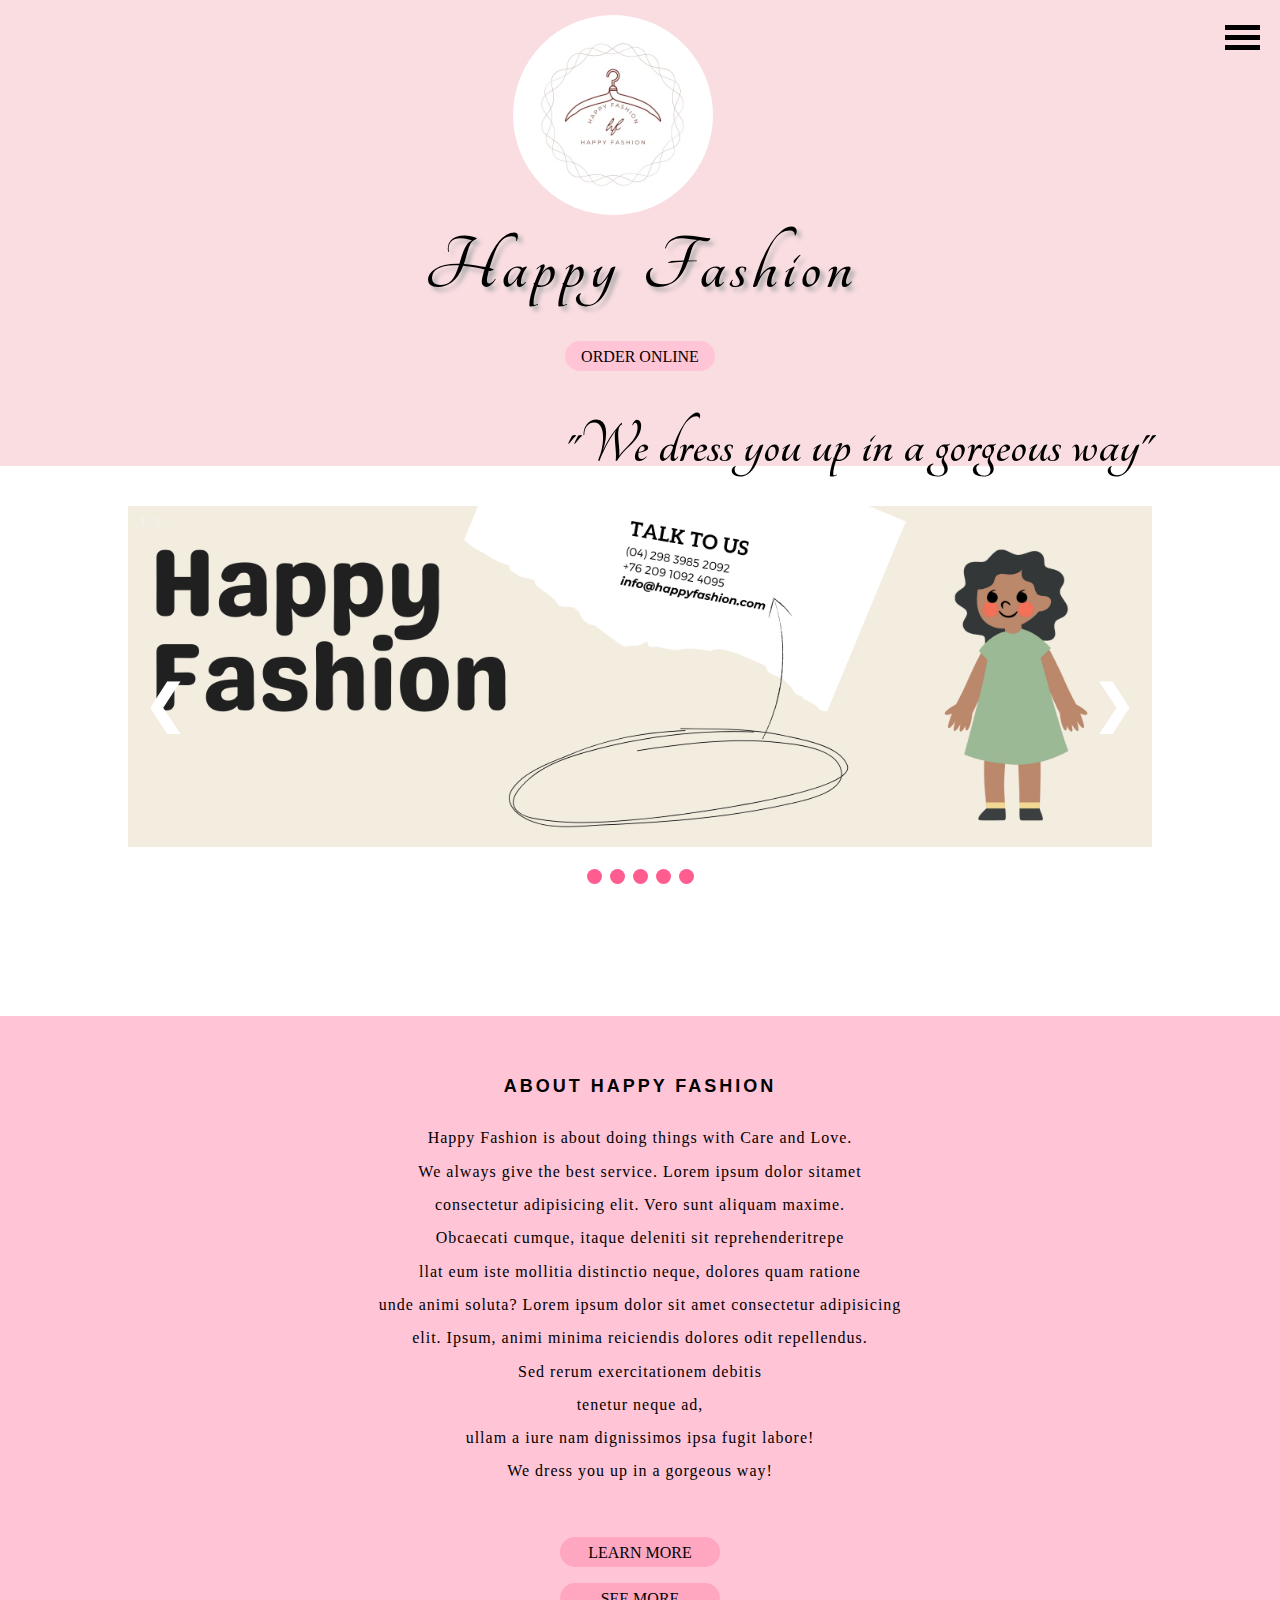
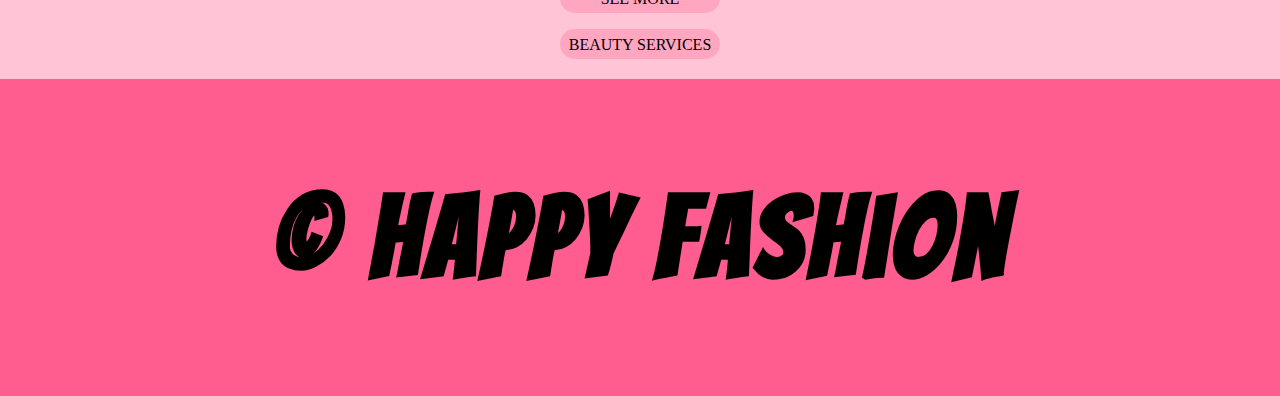
==== index.html @ d74e950b "Happy Fashion" ====
<!DOCTYPE html>
<html lang="en">
<head>
    <meta charset="UTF-8">
    <meta http-equiv="X-UA-Compatible" content="IE=edge">
    <meta name="viewport" content="width=device-width, initial-scale=1.0">
    <link rel="stylesheet" href="https://fonts.googleapis.com/css?family=Tangerine">
    
    
    <link rel="stylesheet" href="index.css">
    <title>Welcome|Home Page</title>
</head>
<body>

    <section id="FirstPart">
        

        <div class="Header">

            <script>
                function myFunction(x){
                    x.classList.toggle("change");
    
                    document.getElementById("myDropdown").style.display = document.getElementById("myDropdown").style.display == "block" ? "none" : "block";
                }
            </script>
    
            <div class="container" onclick="myFunction(this)">
                <div class="bar1"></div>
                <div class="bar2"></div>
                <div class="bar3"></div>
    
                <div id="myDropdown" class="dropdown-content">
                    <ul style="list-style-type: none; margin: 0; padding: 0; line-height: 25px; margin-top: 20px;">
                        <li> <a href="#">Home</a></li>
                        <li> <a href="#">Service</a></li>
                        <li> <a href="#">Contact</a></li>
                        <li> <a href="#">About</a></li>

                    </ul>
                    
                </div>
    
            </div>
            <img src="images/logo.JPG" alt="" class="logoHeader">
    
            <h1 class="HeaderName">Happy Fashion </h1> 
    
            <div class="orderOnline">
                <p style="text-align: center; padding-top: 7px;"> ORDER ONLINE</p>
                <h5 class="spanText"> "We dress you up in a gorgeous way"  </h5>
           </div>
    
            
        </div>
    </section>

    <div class="slide">

   
        <!--slide show container-->
        <div class="slideshow-container">

            <div class="mySlides_fade">
                <div class="numbertext"> 1 / 5 </div>
                <img src="images/image30.png">
                
            </div>

            <div class="mySlides_fade">
                <div class="numbertext"> 2 / 5</div>
                <img src="images/image31.png">
            </div>

            <div class="mySlides_fade">
                <div class="numbertext"> 3 / 5</div>
                <img src="images/image32.png" style=" max-width: 100%;
                 height: auto; background-size: cover;">
            
            </div>

            <div class="mySlides_fade">
                <div class="numbertext"> 4 / 5</div>
                <img src="images/image33.png">
            </div>

            <div class="mySlides_fade">
                <div class="numbertext"> 5 / 5</div>
                <img src="images/image34.png" style=" max-width: 100%;
                 height: auto;">
            </div>

            <a class="prev" onclick="plusSlide(-1)">&#10094;</a>
            <a class="next" onclick="plusSlide(1)">&#10095;</a>

        </div>
        
        <br>

        <div style="text-align:center">
            <span class="dot" onclick="currentSlide(1)"></span>
            <span class="dot" onclick="currentSlide(2)"></span>
            <span class="dot" onclick="currentSlide(3)"></span>
            <span class="dot" onclick="currentSlide(4)"></span>
            <span class="dot" onclick="currentSlide(5)"></span>

        
        </div>

        <script>
            let slideIndex = 0;
            showSlides();

            function showSlides() {
            let i;
            let slides = document.getElementsByClassName("mySlides_fade")
            for (i = 0; i < slides.length; i++) {
              slides[i].style.display = "none";
            }
            slideIndex++;
            if (slideIndex > slides.length) {slideIndex = 1}
            slides[slideIndex-1].style.display = "block";
            setTimeout(showSlides, 2000); // Change image every 2 seconds
            }


        </script>
    </div>    

        <br>
      
        
    <section id="SecondPart">
        <div class="firstAbout">
            <br>
            <h4 style="letter-spacing: 3px; padding-top: 1em; font-family:'Lucida Sans', 'Lucida Sans Regular', 'Lucida Grande', 'Lucida Sans Unicode', Geneva, Verdana, sans-serif; font-size: large;">  ABOUT HAPPY FASHION</h4>
            <p style=" letter-spacing: 1px; line-height: 25pt;">
                Happy Fashion is about doing things with Care and Love. <br>
                We always give the best service. Lorem ipsum dolor sitamet <br>
                consectetur adipisicing elit. Vero sunt aliquam maxime. <br>
                Obcaecati cumque, itaque deleniti sit reprehenderitrepe <br>
                llat eum iste mollitia distinctio neque, dolores quam ratione <br>
                unde animi soluta? Lorem ipsum dolor sit amet consectetur adipisicing <br>
                elit. Ipsum, animi minima reiciendis dolores odit repellendus.<br>
                Sed rerum exercitationem debitis <br>tenetur neque ad,<br>
                ullam a iure nam dignissimos ipsa fugit labore!<br>
                We dress you up in a gorgeous way! <br>
                <br>
            </p>

            <div class="LearnMore">
                <p style="padding-top: 7px;"><a href="#"> LEARN MORE</a></p>
            </div>
            
            <div  class="SeeMore">
                <p style="padding-top: 7px;"> <a href="#">SEE MORE</a> </p>
            </div>

            <div class="BeautyServices">
                <p style="padding-top: 7px;"><a href="#">BEAUTY SERVICES</a> </p>
            </div>

        </div>

    </section>
   


    
   <footer>
       <div class="footer">
           <h1 class="footer_text"> <span>&#169;</span> Happy Fashion</h1>

       </div>

   </footer>


    
</body>
</html>
---- index.css ----
@import url(https://fonts.googleapis.com/css?family=Tangerine|Inconsolata|Droid+Sans);
@import url('https://fonts.googleapis.com/css2?family=Bangers&display=swap');


.container{
    display: inline-block;
    cursor: pointer;
    margin-top: 10px;
    float: right;
    margin-right: 20px;
    

}

a:link{ text-decoration: none; color: black;}
 
a:visited{ text-decoration: none; color: black;}

a:hover{ text-decoration: none; color: black;}

a:active{ text-decoration: none; color: black;}

.bar1, .bar2, .bar3{
    width: 35px;
    height: 5px;
    background-color:black;
    margin: 5px 0;
    transition: 0.4s;
    
}

/* Rotate first bar*/
.change .bar1{
    -webkit-transform: rotate(-45deg) translate(-9px, 6px);
    transform: rotate(-45deg) translate(-9px, 6px);
}

/* Rotate second bar*/
.change .bar2{
    opacity: 0;
}

/* Rotate last bar*/
.change .bar3{
    -webkit-transform: rotate(45deg) translate(-8px, -8px);
    transform: rotate(45deg) translate(-8px, -8px);
}

.dropdown-content{
    display: none;
    text-decoration: none;
}


#FirstPart{
    padding-bottom: 0px;
    margin: 0;
}

.Header{
    background-color: #fadde1;
    background-blend-mode: multiply;
    background-size: cover;
    padding-bottom: 95px;
    padding-top: 0;
    padding-top: 10px;
}

html, body{
    padding: 0;
    margin: 0;
}

.logoHeader{
    max-width: 100%;
    max-height: 100%;
    height: 200px;
    width: 200px;
    border-radius: 50%;
    display: block;
    margin-left: auto;
    margin-right: auto;
    margin-top: 5px;
    
}

/**p:hover{
    background-color:blanchedalmond;
}
**/

.orderOnline{
    max-width: 100%;
    max-height: 100%;
    height: 30px;
    width: 150px;
    border-radius: 16px 16px;
    background-color:#ffc4d6;
    display: block;
    margin-left: auto;
    margin-right: auto;
    margin-top: 30px;
}

.HeaderName{
    text-align: center;  
    font-family: 'Tangerine', serif;  
    font-size: 80px;
    margin-bottom: auto;
    letter-spacing: 5px;
    margin-top: 10px;
    word-spacing: 5px;
    text-shadow: 4px 4px 4px #aaa;
    
    
}

.spanText{
    margin-top: 30px;
    display: inline-block;
    text-align: center;
    font-family: 'Tangerine', serif;  
    font-size: 5vw;
    white-space: nowrap;
   
}


.slide{
    padding-top: 40px;
    padding-bottom: 10px;
}

*{box-sizing: border-box;}

.slideshow-container{
    max-width: 100%;
    position: relative;
    margin: auto;
}

.mySlide{
    display: none;
}

.slideshow-container, img{
    max-width: 100%;
    width: 1024px;
    height: auto;
   

}

.prev, .next{
    cursor: pointer;
    position: absolute;
    top: 50%;
    width: auto;
    margin-top: -22px;
    padding: 16px;
    color: white;
    font-weight: bold;
    font-size: 4vw;
    transition: 0.6s ease;
    border-radius: 0 3px 3px 0;
    user-select: none;
}

.next{
    right: 0;
    border-radius: 3px 0 0 3px;
}




.numbertext{
    color: #f2f2f2;
    font-size: 12px;
    padding: 8px 12px;
    position: absolute;
    top: 0;
}


.dot{
    cursor: pointer;
    height: 15px;
    width: 15px;
    margin: 0 2px;
    background-color:#ff5d8f;
    border-radius: 50%;
    display: inline-block;
    transition: background-color 0.6s ease;
}

.active, .dot:hover{
    background-color: #717171;
}

.fade{
    animation-name:fade;
    animation-duration: 2s;
}

@keyframes fade{
    from{opacity: .4;}
    to{opacity: 1;}
}


#SecondPart{
    padding-top: 100px;
    background-color: white ;
    
}

.firstAbout{
    background-color: #ffc4d6;
    vertical-align: top;
    text-align: center;
    background-size: cover;
    padding-bottom: 20px;
    
    
}

.LearnMore{
    max-width: 100%;
    max-height: 100%;
    height: 30px;
    width: 160px;
    border-radius: 16px 16px;
    background-color:#ffa6c1;
    display: block;
    margin-left: auto;
    margin-right: auto;
    

}

.SeeMore{
    max-width: 100%;
    max-height: 100%;
    height: 30px;
    width: 160px;
    border-radius: 16px 16px;
    background-color:#ffa6c1;
    display: block;
    margin-left: auto;
    margin-right: auto;
    

}

.BeautyServices{
    max-width: 100%;
    max-height: 100%;
    height: 30px;
    width: 160px;
    border-radius: 16px 16px;
    background-color:#ffa6c1;
    display: block;
    margin-left: auto;
    margin-right: auto;
    
}

.footer_text{
    letter-spacing: 5px;
    font-family: 'Bangers', cursive;
    font-size: 9vw;

}

.footer{
    text-align: center;
    background-color: #ff5d8f;
    background-size: cover;
    padding-bottom: 20px;
    padding-top: 20px;
    

}
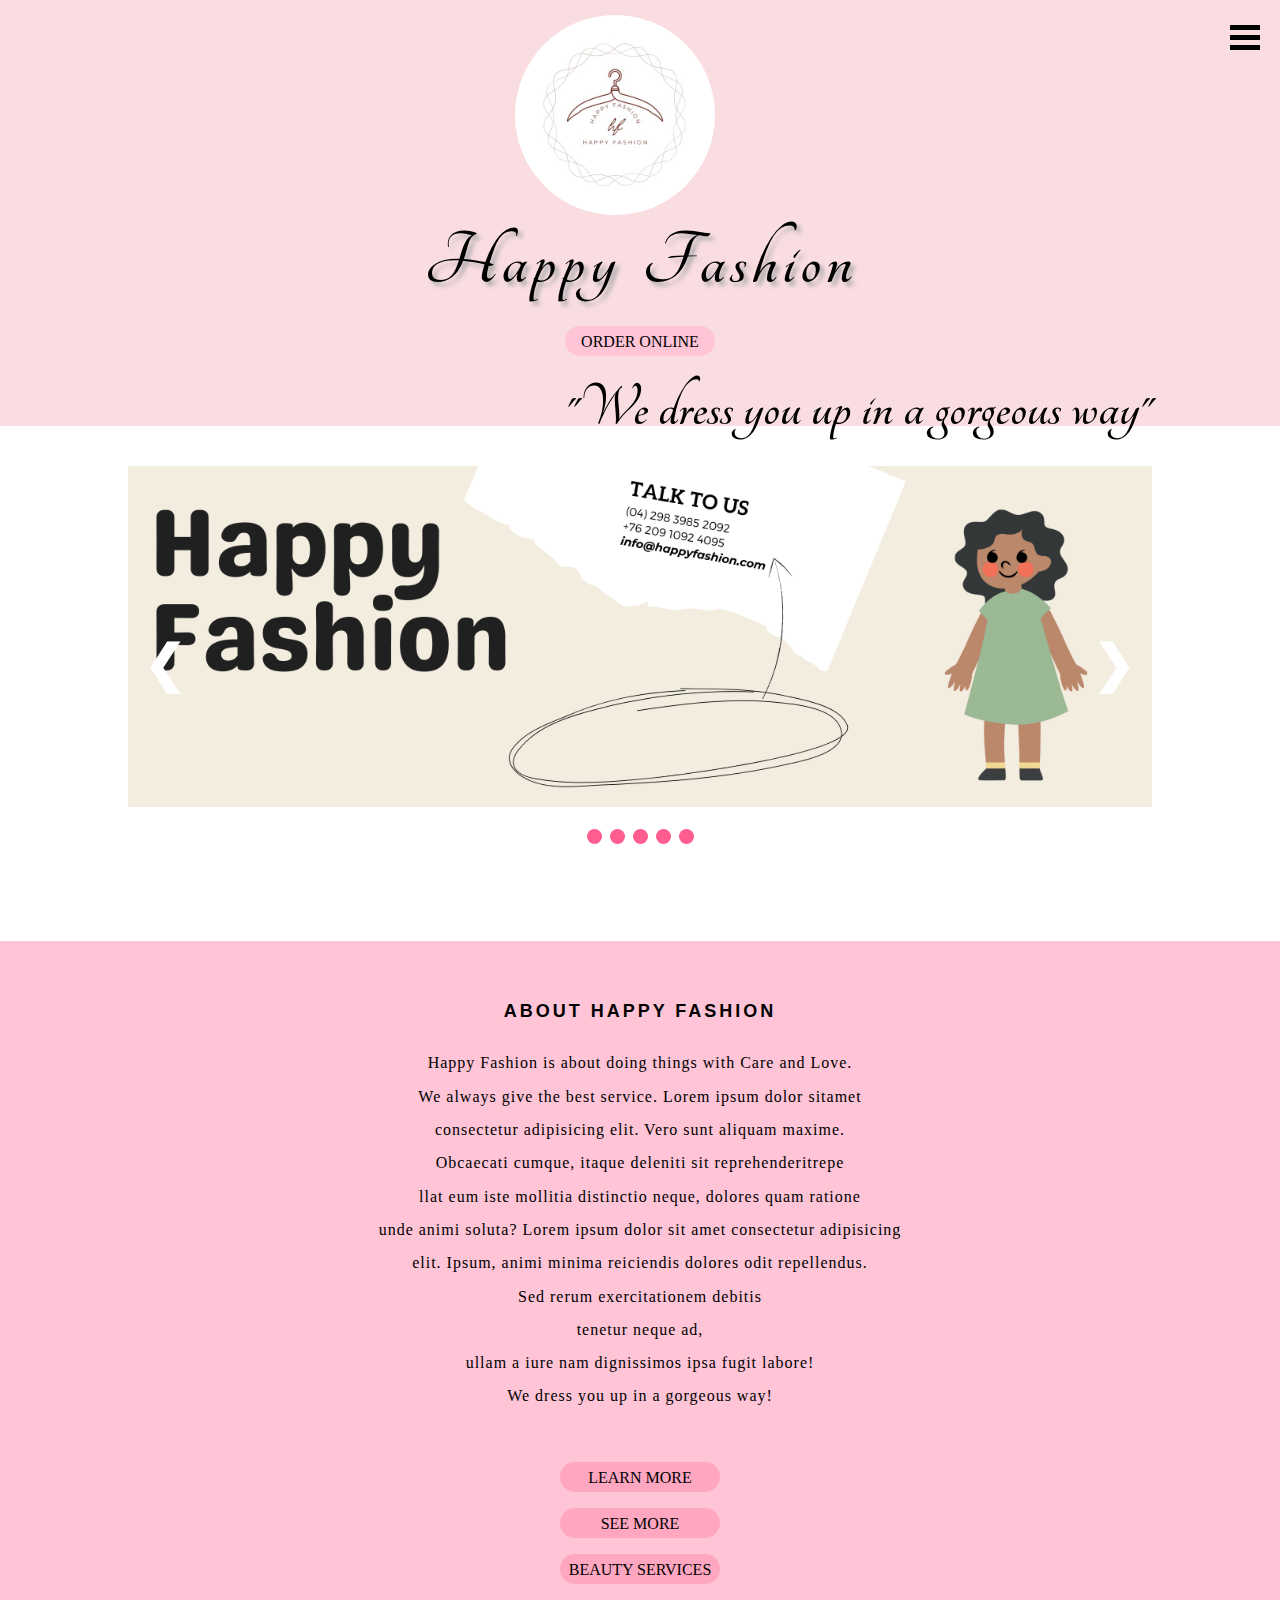
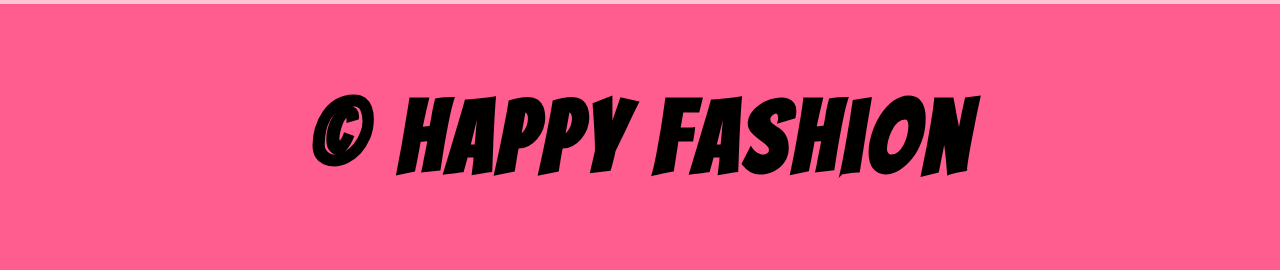
==== commit a322b64b: "Happy Fashion" ====
--- a/index.html
+++ b/index.html
@@ -32,10 +32,10 @@
     
                 <div id="myDropdown" class="dropdown-content">
                     <ul style="list-style-type: none; margin: 0; padding: 0; line-height: 25px; margin-top: 20px;">
-                        <li> <a href="#">Home</a></li>
-                        <li> <a href="#">Service</a></li>
-                        <li> <a href="#">Contact</a></li>
-                        <li> <a href="#">About</a></li>
+                        <li> <a href="/index.html">Home</a></li>
+                        <li> <a href="C:\Users\Anjolaoluwa Fajinmi\Desktop\Front_End Journeyy\Project\Happy-Fashion\service.html">Service</a></li>
+                        <li> <a href="C:\Users\Anjolaoluwa Fajinmi\Desktop\Front_End Journeyy\Project\Happy-Fashion\contact.html">Contact</a></li>
+                        <li> <a href="C:\Users\Anjolaoluwa Fajinmi\Desktop\Front_End Journeyy\Project\Happy-Fashion\about.html">About</a></li>
 
                     </ul>
                     
@@ -62,30 +62,26 @@
         <div class="slideshow-container">
 
             <div class="mySlides_fade">
-                <div class="numbertext"> 1 / 5 </div>
+
                 <img src="images/image30.png">
                 
             </div>
 
             <div class="mySlides_fade">
-                <div class="numbertext"> 2 / 5</div>
                 <img src="images/image31.png">
             </div>
 
             <div class="mySlides_fade">
-                <div class="numbertext"> 3 / 5</div>
                 <img src="images/image32.png" style=" max-width: 100%;
                  height: auto; background-size: cover;">
             
             </div>
 
             <div class="mySlides_fade">
-                <div class="numbertext"> 4 / 5</div>
                 <img src="images/image33.png">
             </div>
 
             <div class="mySlides_fade">
-                <div class="numbertext"> 5 / 5</div>
                 <img src="images/image34.png" style=" max-width: 100%;
                  height: auto;">
             </div>
--- a/index.css
+++ b/index.css
@@ -21,7 +21,7 @@
 a:active{ text-decoration: none; color: black;}
 
 .bar1, .bar2, .bar3{
-    width: 35px;
+    width: 30px;
     height: 5px;
     background-color:black;
     margin: 5px 0;
@@ -61,7 +61,7 @@
     background-color: #fadde1;
     background-blend-mode: multiply;
     background-size: cover;
-    padding-bottom: 95px;
+    padding-bottom: 70px;
     padding-top: 0;
     padding-top: 10px;
 }
@@ -99,7 +99,7 @@
     display: block;
     margin-left: auto;
     margin-right: auto;
-    margin-top: 30px;
+    margin-top: 20px;
 }
 
 .HeaderName{
@@ -108,7 +108,7 @@
     font-size: 80px;
     margin-bottom: auto;
     letter-spacing: 5px;
-    margin-top: 10px;
+    margin-top: 5px;
     word-spacing: 5px;
     text-shadow: 4px 4px 4px #aaa;
     
@@ -116,7 +116,7 @@
 }
 
 .spanText{
-    margin-top: 30px;
+    margin-top: 8px;
     display: inline-block;
     text-align: center;
     font-family: 'Tangerine', serif;  
@@ -128,7 +128,7 @@
 
 .slide{
     padding-top: 40px;
-    padding-bottom: 10px;
+    padding-bottom: 5px;
 }
 
 *{box-sizing: border-box;}
@@ -173,16 +173,6 @@
 
 
 
-
-.numbertext{
-    color: #f2f2f2;
-    font-size: 12px;
-    padding: 8px 12px;
-    position: absolute;
-    top: 0;
-}
-
-
 .dot{
     cursor: pointer;
     height: 15px;
@@ -210,7 +200,7 @@
 
 
 #SecondPart{
-    padding-top: 100px;
+    padding-top: 70px;
     background-color: white ;
     
 }
@@ -269,7 +259,7 @@
 .footer_text{
     letter-spacing: 5px;
     font-family: 'Bangers', cursive;
-    font-size: 9vw;
+    font-size: 8vw;
 
 }
 
@@ -277,9 +267,9 @@
     text-align: center;
     background-color: #ff5d8f;
     background-size: cover;
-    padding-bottom: 20px;
-    padding-top: 20px;
-    
-
-}
-
+    padding-bottom: 10px;
+    padding-top: 10px;
+    
+
+}
+
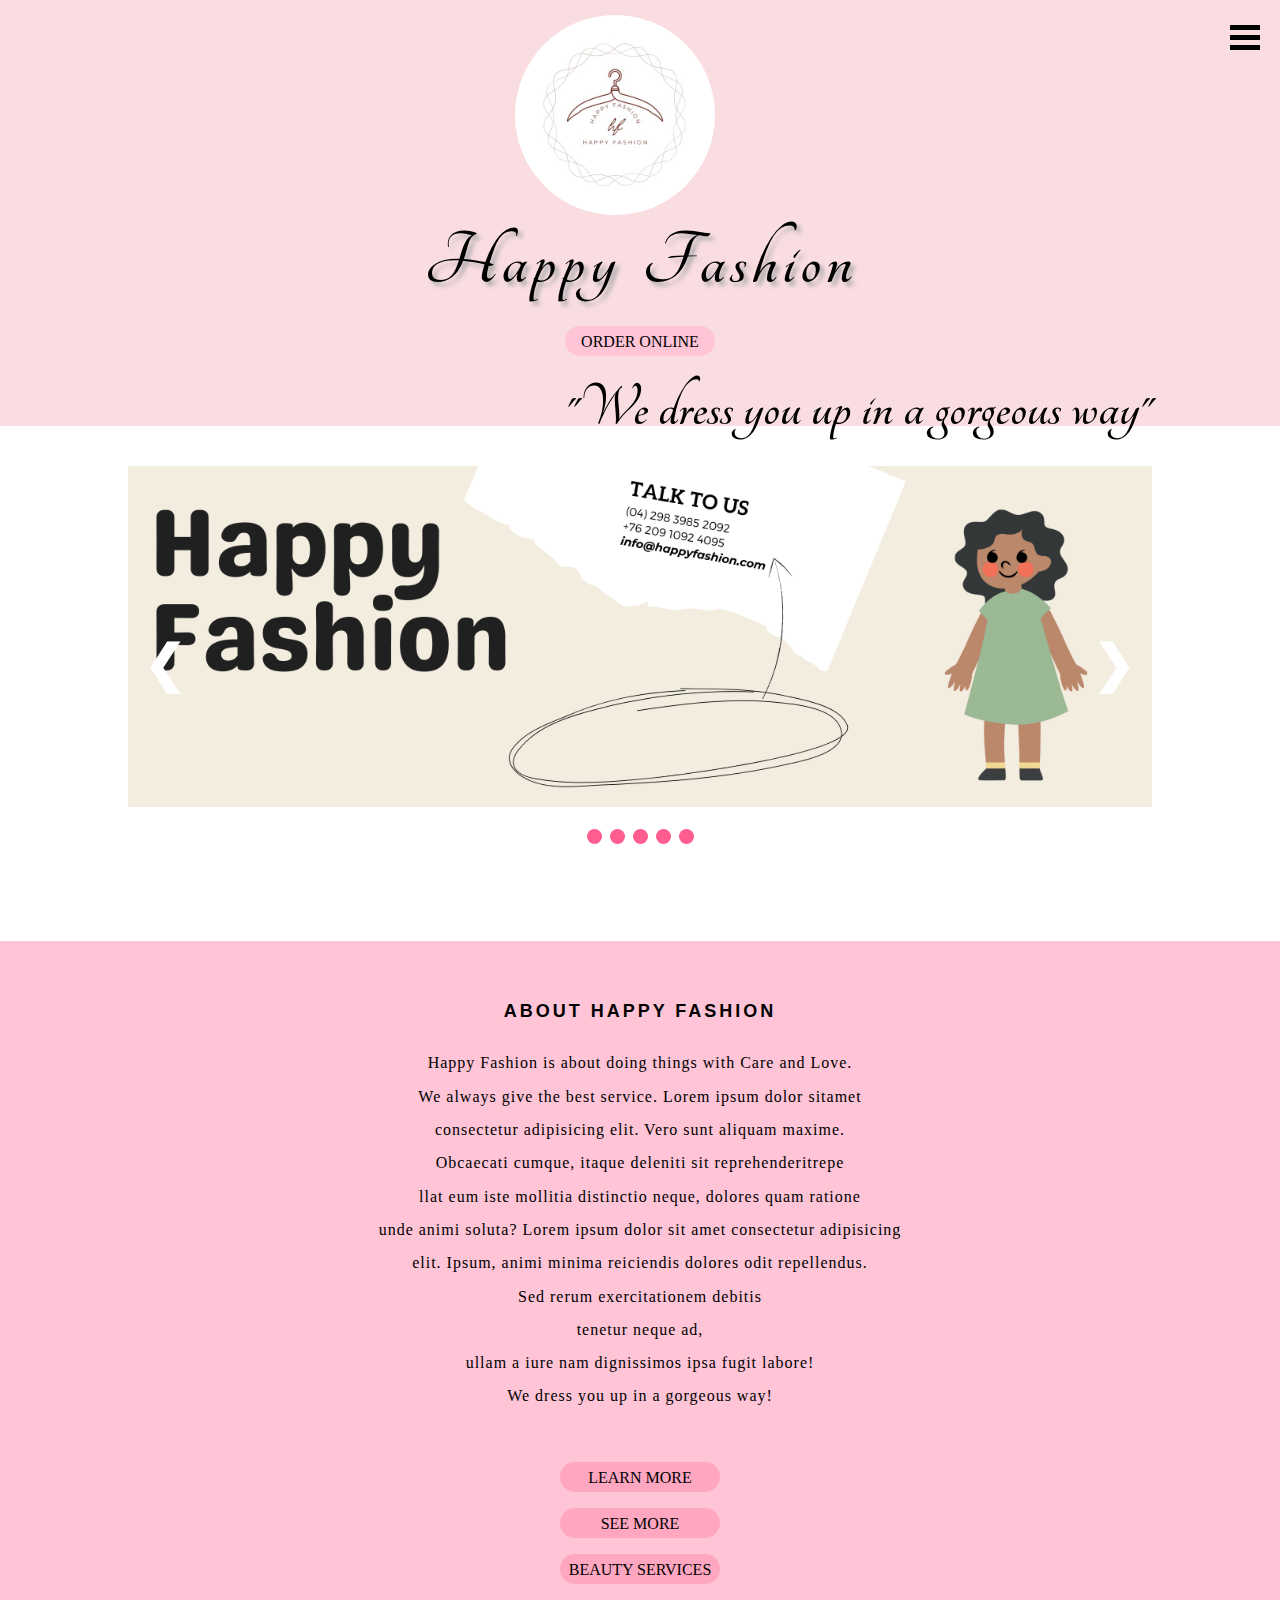
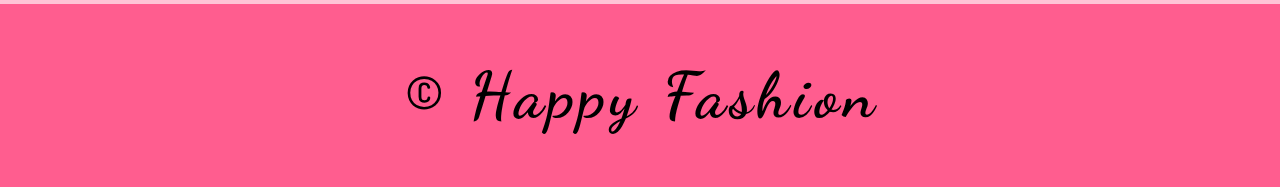
==== commit e9aadfba: "Recent Changes" ====
--- a/index.html
+++ b/index.html
@@ -32,10 +32,10 @@
     
                 <div id="myDropdown" class="dropdown-content">
                     <ul style="list-style-type: none; margin: 0; padding: 0; line-height: 25px; margin-top: 20px;">
-                        <li> <a href="/index.html">Home</a></li>
-                        <li> <a href="C:\Users\Anjolaoluwa Fajinmi\Desktop\Front_End Journeyy\Project\Happy-Fashion\service.html">Service</a></li>
-                        <li> <a href="C:\Users\Anjolaoluwa Fajinmi\Desktop\Front_End Journeyy\Project\Happy-Fashion\contact.html">Contact</a></li>
-                        <li> <a href="C:\Users\Anjolaoluwa Fajinmi\Desktop\Front_End Journeyy\Project\Happy-Fashion\about.html">About</a></li>
+                        <li> <a href="index.html">Home</a></li>
+                        <li> <a href="service.html">Service</a></li>
+                        <li> <a href="contact.html">Contact</a></li>
+                        <li> <a href="about.html">About</a></li>
 
                     </ul>
                     
@@ -47,7 +47,7 @@
             <h1 class="HeaderName">Happy Fashion </h1> 
     
             <div class="orderOnline">
-                <p style="text-align: center; padding-top: 7px;"> ORDER ONLINE</p>
+                <p style="text-align: center; padding-top: 7px;"> <a href="service.html">ORDER ONLINE</a></p>
                 <h5 class="spanText"> "We dress you up in a gorgeous way"  </h5>
            </div>
     
--- a/index.css
+++ b/index.css
@@ -1,5 +1,10 @@
 @import url(https://fonts.googleapis.com/css?family=Tangerine|Inconsolata|Droid+Sans);
 @import url('https://fonts.googleapis.com/css2?family=Bangers&display=swap');
+@import url('https://fonts.googleapis.com/css2?family=Playfair+Display&display=swap');
+@import url('https://fonts.googleapis.com/css2?family=Dancing+Script:wght@700&display=swap');
+
+
+
 
 
 .container{
@@ -49,6 +54,9 @@
 .dropdown-content{
     display: none;
     text-decoration: none;
+    font-family: 'Dancing Script', cursive;
+    font-size: 20px;
+
 }
 
 
@@ -101,6 +109,16 @@
     margin-right: auto;
     margin-top: 20px;
 }
+
+a:hover{
+    text-decoration: none;
+    color: #880E4F;
+    -moz-text-shadow: 3px 3px 10px #EC407A;
+    -webkit-text-shadow: 3px 3px 10px #EC407A;
+    text-shadow: 3px 3px 10px #EC407A;
+
+}
+
 
 .HeaderName{
     text-align: center;  
@@ -258,8 +276,8 @@
 
 .footer_text{
     letter-spacing: 5px;
-    font-family: 'Bangers', cursive;
-    font-size: 8vw;
+    font-family: 'Dancing Script', cursive;
+    font-size: 5vw;
 
 }
 
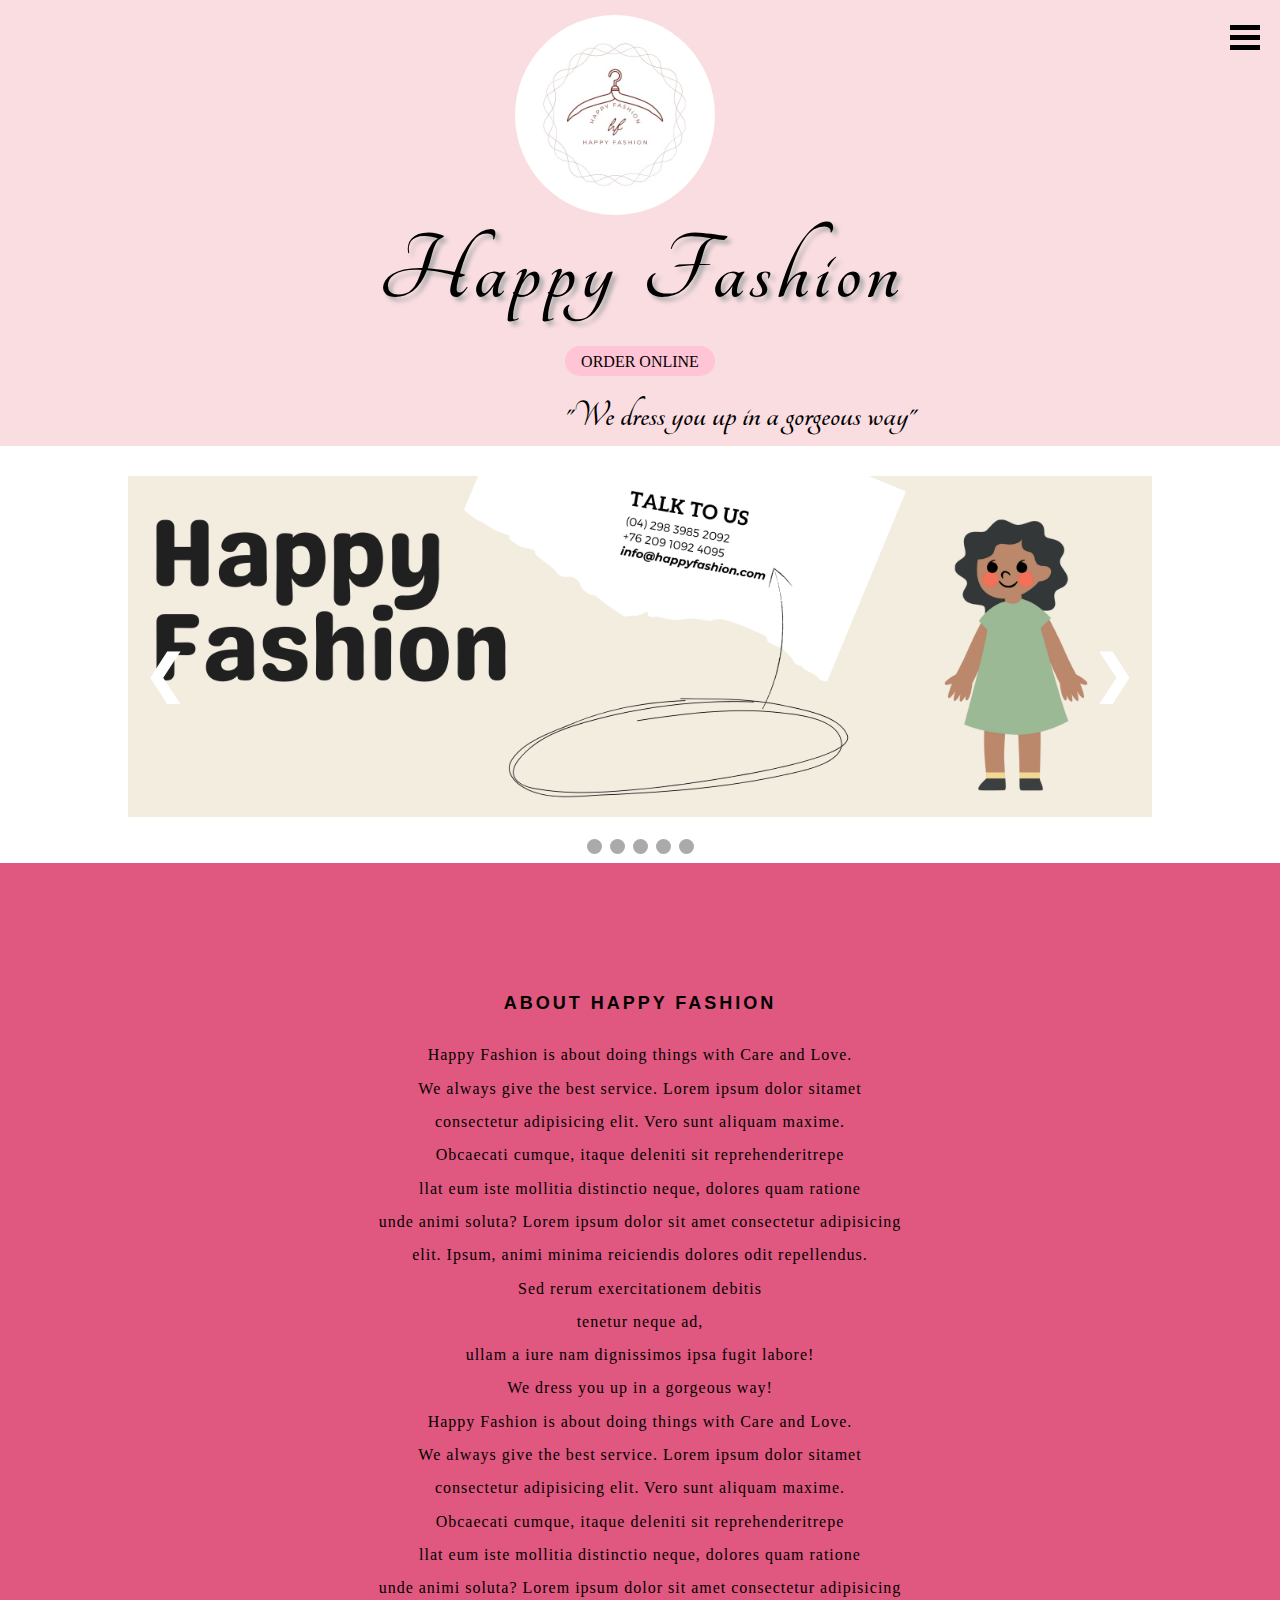
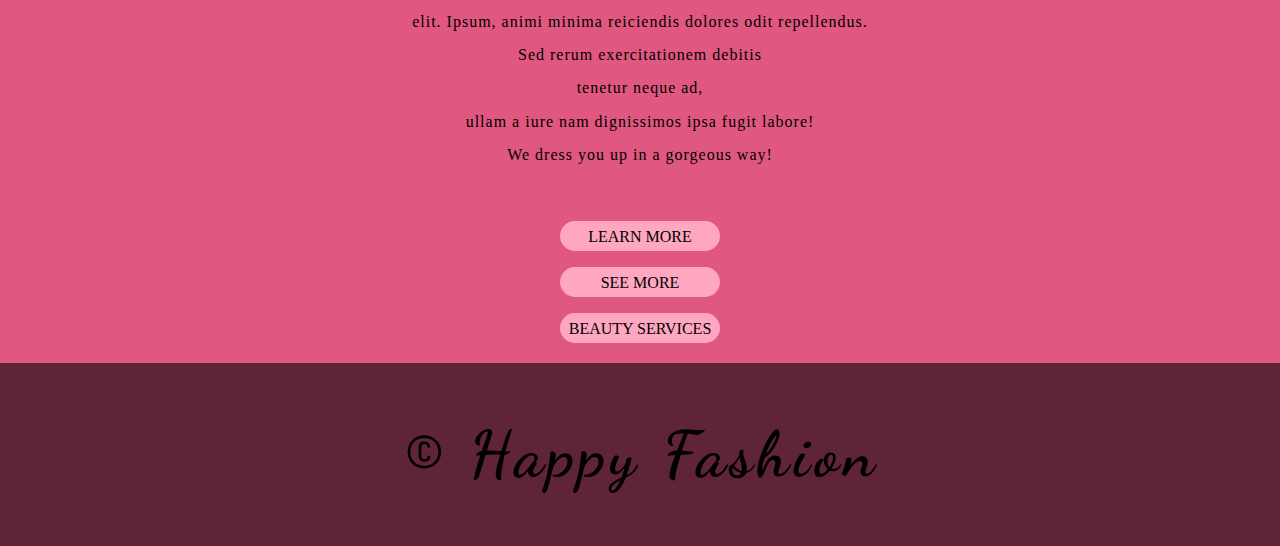
==== commit 89450fe9: "changes" ====
--- a/index.html
+++ b/index.html
@@ -47,7 +47,7 @@
             <h1 class="HeaderName">Happy Fashion </h1> 
     
             <div class="orderOnline">
-                <p style="text-align: center; padding-top: 7px;"> <a href="service.html">ORDER ONLINE</a></p>
+                <p style="text-align: center; padding-top: 7px;"> <a href="\service.html"> ORDER ONLINE</a></p>
                 <h5 class="spanText"> "We dress you up in a gorgeous way"  </h5>
            </div>
     
@@ -123,7 +123,7 @@
         </script>
     </div>    
 
-        <br>
+       
       
         
     <section id="SecondPart">
@@ -131,6 +131,16 @@
             <br>
             <h4 style="letter-spacing: 3px; padding-top: 1em; font-family:'Lucida Sans', 'Lucida Sans Regular', 'Lucida Grande', 'Lucida Sans Unicode', Geneva, Verdana, sans-serif; font-size: large;">  ABOUT HAPPY FASHION</h4>
             <p style=" letter-spacing: 1px; line-height: 25pt;">
+                Happy Fashion is about doing things with Care and Love. <br>
+                We always give the best service. Lorem ipsum dolor sitamet <br>
+                consectetur adipisicing elit. Vero sunt aliquam maxime. <br>
+                Obcaecati cumque, itaque deleniti sit reprehenderitrepe <br>
+                llat eum iste mollitia distinctio neque, dolores quam ratione <br>
+                unde animi soluta? Lorem ipsum dolor sit amet consectetur adipisicing <br>
+                elit. Ipsum, animi minima reiciendis dolores odit repellendus.<br>
+                Sed rerum exercitationem debitis <br>tenetur neque ad,<br>
+                ullam a iure nam dignissimos ipsa fugit labore!<br>
+                We dress you up in a gorgeous way! <br>
                 Happy Fashion is about doing things with Care and Love. <br>
                 We always give the best service. Lorem ipsum dolor sitamet <br>
                 consectetur adipisicing elit. Vero sunt aliquam maxime. <br>
--- a/index.css
+++ b/index.css
@@ -2,8 +2,6 @@
 @import url('https://fonts.googleapis.com/css2?family=Bangers&display=swap');
 @import url('https://fonts.googleapis.com/css2?family=Playfair+Display&display=swap');
 @import url('https://fonts.googleapis.com/css2?family=Dancing+Script:wght@700&display=swap');
-
-
 
 
 
@@ -56,6 +54,7 @@
     text-decoration: none;
     font-family: 'Dancing Script', cursive;
     font-size: 20px;
+    
 
 }
 
@@ -66,7 +65,7 @@
 }
 
 .Header{
-    background-color: #fadde1;
+    background-color: #FADDE1;
     background-blend-mode: multiply;
     background-size: cover;
     padding-bottom: 70px;
@@ -123,7 +122,7 @@
 .HeaderName{
     text-align: center;  
     font-family: 'Tangerine', serif;  
-    font-size: 80px;
+    font-size: 100px;
     margin-bottom: auto;
     letter-spacing: 5px;
     margin-top: 5px;
@@ -138,21 +137,25 @@
     display: inline-block;
     text-align: center;
     font-family: 'Tangerine', serif;  
-    font-size: 5vw;
+    font-size: 3vw;
     white-space: nowrap;
    
 }
 
 
 .slide{
-    padding-top: 40px;
+    padding-top: 30px;
     padding-bottom: 5px;
+   
+    
+    
 }
 
 *{box-sizing: border-box;}
 
 .slideshow-container{
     max-width: 100%;
+   
     position: relative;
     margin: auto;
 }
@@ -196,7 +199,7 @@
     height: 15px;
     width: 15px;
     margin: 0 2px;
-    background-color:#ff5d8f;
+    background-color:#aaa;
     border-radius: 50%;
     display: inline-block;
     transition: background-color 0.6s ease;
@@ -219,12 +222,12 @@
 
 #SecondPart{
     padding-top: 70px;
-    background-color: white ;
+    background-color: #e05780 ;
     
 }
 
 .firstAbout{
-    background-color: #ffc4d6;
+    background-color: #e05780;
     vertical-align: top;
     text-align: center;
     background-size: cover;
@@ -283,11 +286,15 @@
 
 .footer{
     text-align: center;
-    background-color: #ff5d8f;
-    background-size: cover;
+    background-color: #602437;
+    background-size:auto;
     padding-bottom: 10px;
     padding-top: 10px;
-    
-
-}
-
+   
+ 
+
+    
+    
+
+}
+
